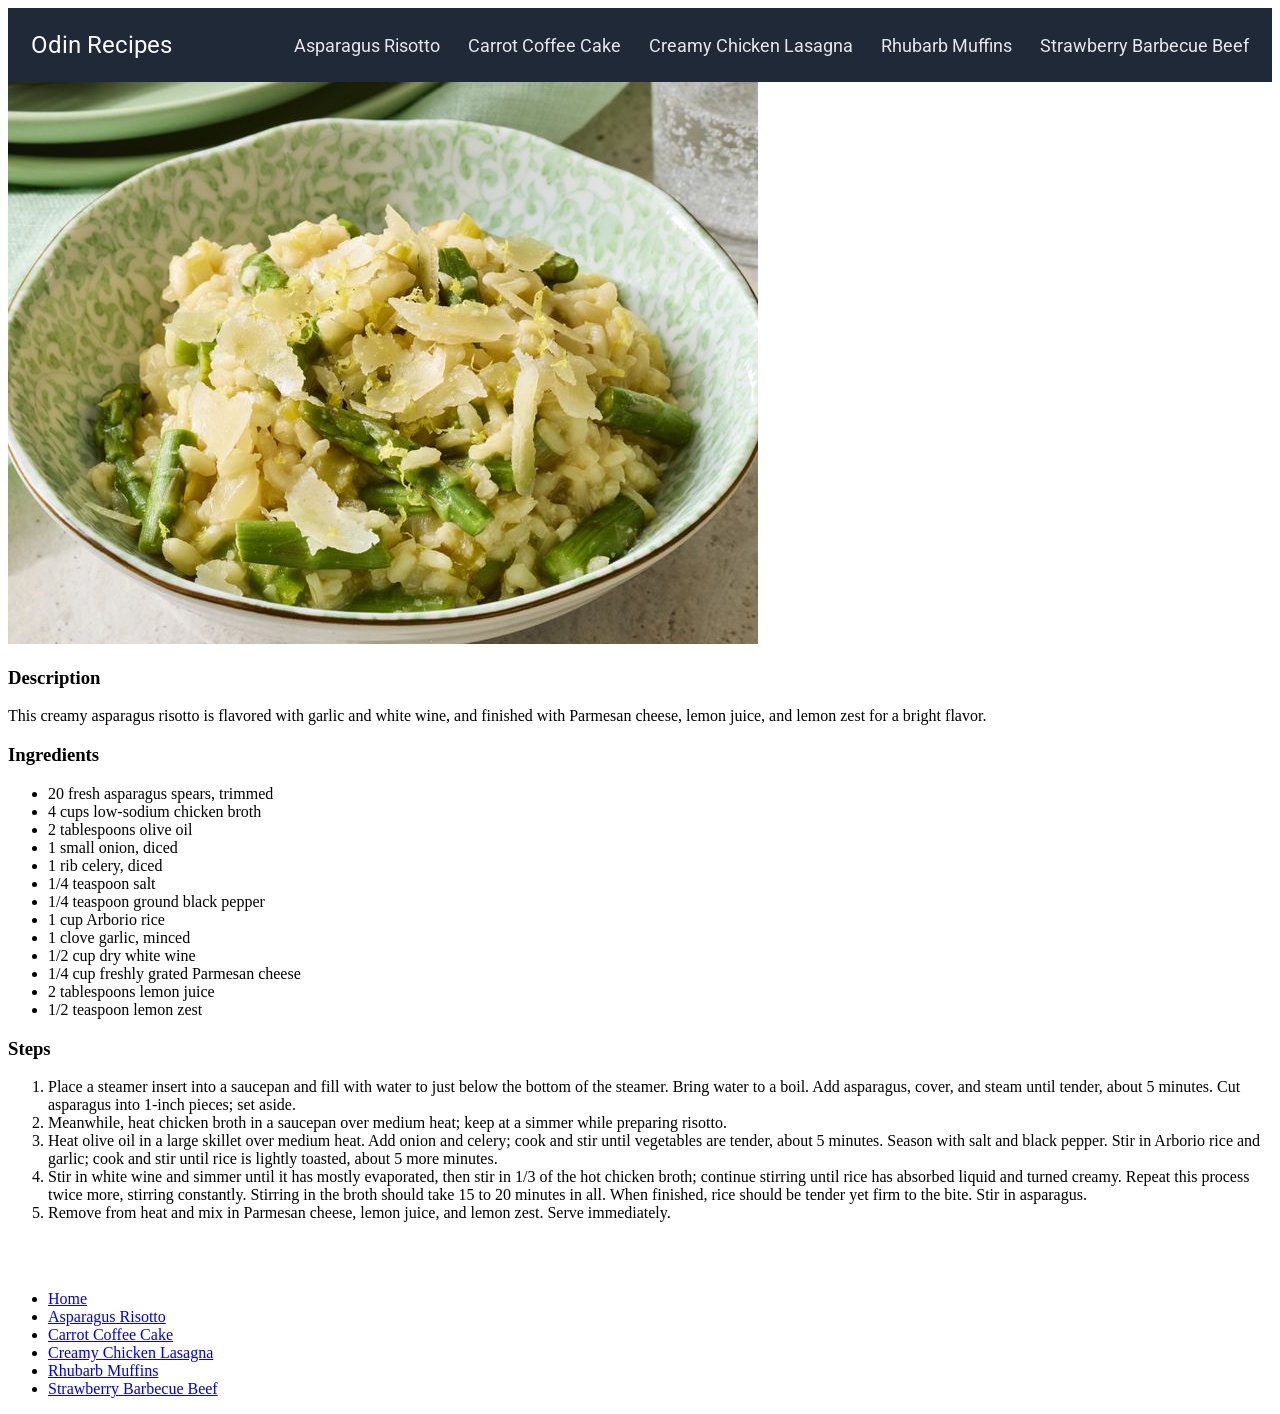
==== recipes/asparagus-risotto.html @ afa6f081 "insert recipe hero template" ====
<!DOCTYPE html>
<html lang="en">

<head>
    <meta charset="UTF-8">
    <meta name="viewport" content="width=device-width, initial-scale=1.0">
    <title>Asparagus Risotto</title>
    <link rel="stylesheet" href="../styles/recipes.css">
</head>

<body>

    <div class="header">
        <div class="header-logo"><a href="../index.html">Odin Recipes</a></div>
        <div class="header-links">
            <div class="header-link"><a href="asparagus-risotto.html">Asparagus Risotto</a></div>
            <div class="header-link"><a href="carrot-coffee-cake.html">Carrot Coffee Cake</a></div>
            <div class="header-link"><a href="creamy-chicken-lasagna.html">Creamy Chicken Lasagna</a></div>
            <div class="header-link"><a href="rhubarb-muffins.html">Rhubarb Muffins</a></div>
            <div class="header-link"><a href="strawberry-barbecue-beef.html">Strawberry Barbecue Beef</a></div>
        </div>
    </div>

    <div class="recipe-hero">
        <div class="recipe-title"></div>
        <div class="recipe-hero">
            <div class="recipe-img"></div>
            <div class="recipe-desc"></div>
        </div>
    </div>

    

    <img src="../images/asparagus-risotto.jpg" alt="Asparagus Risotto">

    <h3>Description</h3>
    <p>This creamy asparagus risotto is flavored with garlic and white wine, and finished with Parmesan cheese, lemon
        juice, and lemon zest for a bright flavor. </p>

    <h3>Ingredients</h3>
    <ul>
        <li>20 fresh asparagus spears, trimmed </li>
        <li>4 cups low-sodium chicken broth</li>
        <li>2 tablespoons olive oil </li>
        <li>1 small onion, diced</li>
        <li>1 rib celery, diced</li>
        <li>1/4 teaspoon salt</li>
        <li>1/4 teaspoon ground black pepper</li>
        <li>1 cup Arborio rice</li>
        <li>1 clove garlic, minced</li>
        <li>1/2 cup dry white wine</li>
        <li>1/4 cup freshly grated Parmesan cheese</li>
        <li>2 tablespoons lemon juice</li>
        <li>1/2 teaspoon lemon zest</li>
    </ul>

    <h3>Steps</h3>
    <ol>
        <li>Place a steamer insert into a saucepan and fill with water to just below the bottom of the steamer.
            Bring water to a boil. Add asparagus, cover, and steam until tender, about 5 minutes. Cut asparagus into
            1-inch pieces; set aside.</li>
        <li>Meanwhile, heat chicken broth in a saucepan over medium heat; keep at a simmer while preparing risotto.
        </li>
        <li>Heat olive oil in a large skillet over medium heat. Add onion and celery; cook and stir until vegetables are
            tender, about 5 minutes. Season with salt and black pepper. Stir in Arborio rice and garlic; cook and stir
            until rice is lightly toasted, about 5 more minutes. </li>
        <li>Stir in white wine and simmer until it has mostly evaporated, then stir in 1/3 of the hot chicken broth;
            continue stirring until rice has absorbed liquid and turned creamy. Repeat this process twice more, stirring
            constantly. Stirring in the broth should take 15 to 20 minutes in all. When finished, rice should be tender
            yet firm to the bite. Stir in asparagus. </li>
        <li>Remove from heat and mix in Parmesan cheese, lemon juice, and lemon zest. Serve immediately. </li>
    </ol>

    <br><br>
    <ul>
        <li><a href="../index.html">Home</a></li>
        <li><a href="asparagus-risotto.html">Asparagus Risotto</a></li>
        <li><a href="carrot-coffee-cake.html">Carrot Coffee Cake</a></li>
        <li><a href="creamy-chicken-lasagna.html">Creamy Chicken Lasagna</a></li>
        <li><a href="rhubarb-muffins.html">Rhubarb Muffins</a></li>
        <li><a href="strawberry-barbecue-beef.html">Strawberry Barbecue Beef</a></li>
    </ul>
</body>

</html>
---- styles/recipes.css ----
@font-face {
    font-family: "Roboto";
    src: url("../fonts/Roboto-Regular.ttf") format("truetype");
    font-weight: 400;
    font-style: normal;
    font-display: swap;
}

/* Header Area */
.header {
    background-color: #1f2937;
    font-family: "Roboto";
    padding: 13px;
    gap: 10px;
    display: flex;
    align-items: center;
    gap: 12px;
}

.header-logo {
    justify-content: left;
    flex: 1;
    padding: 10px;
}

.header-logo a {
    font-size: 24px;
    color: #f9faf8;
    text-decoration: none;
}

.header-links {
    margin-left: auto;
    display: flex;
    gap: 8px;
}

.header-links .header-link {
    padding: 10px;
}

.header-links .header-link a {
    font-size: 18px;
    color: #e5e7eb;
    text-decoration: none;
}

.header-links .header-link:hover {
    background-color: rgb(47, 161, 243);
    border-radius: 5px;
}

.header-links .header-link a:hover {
    color: #e5e7eb;
}
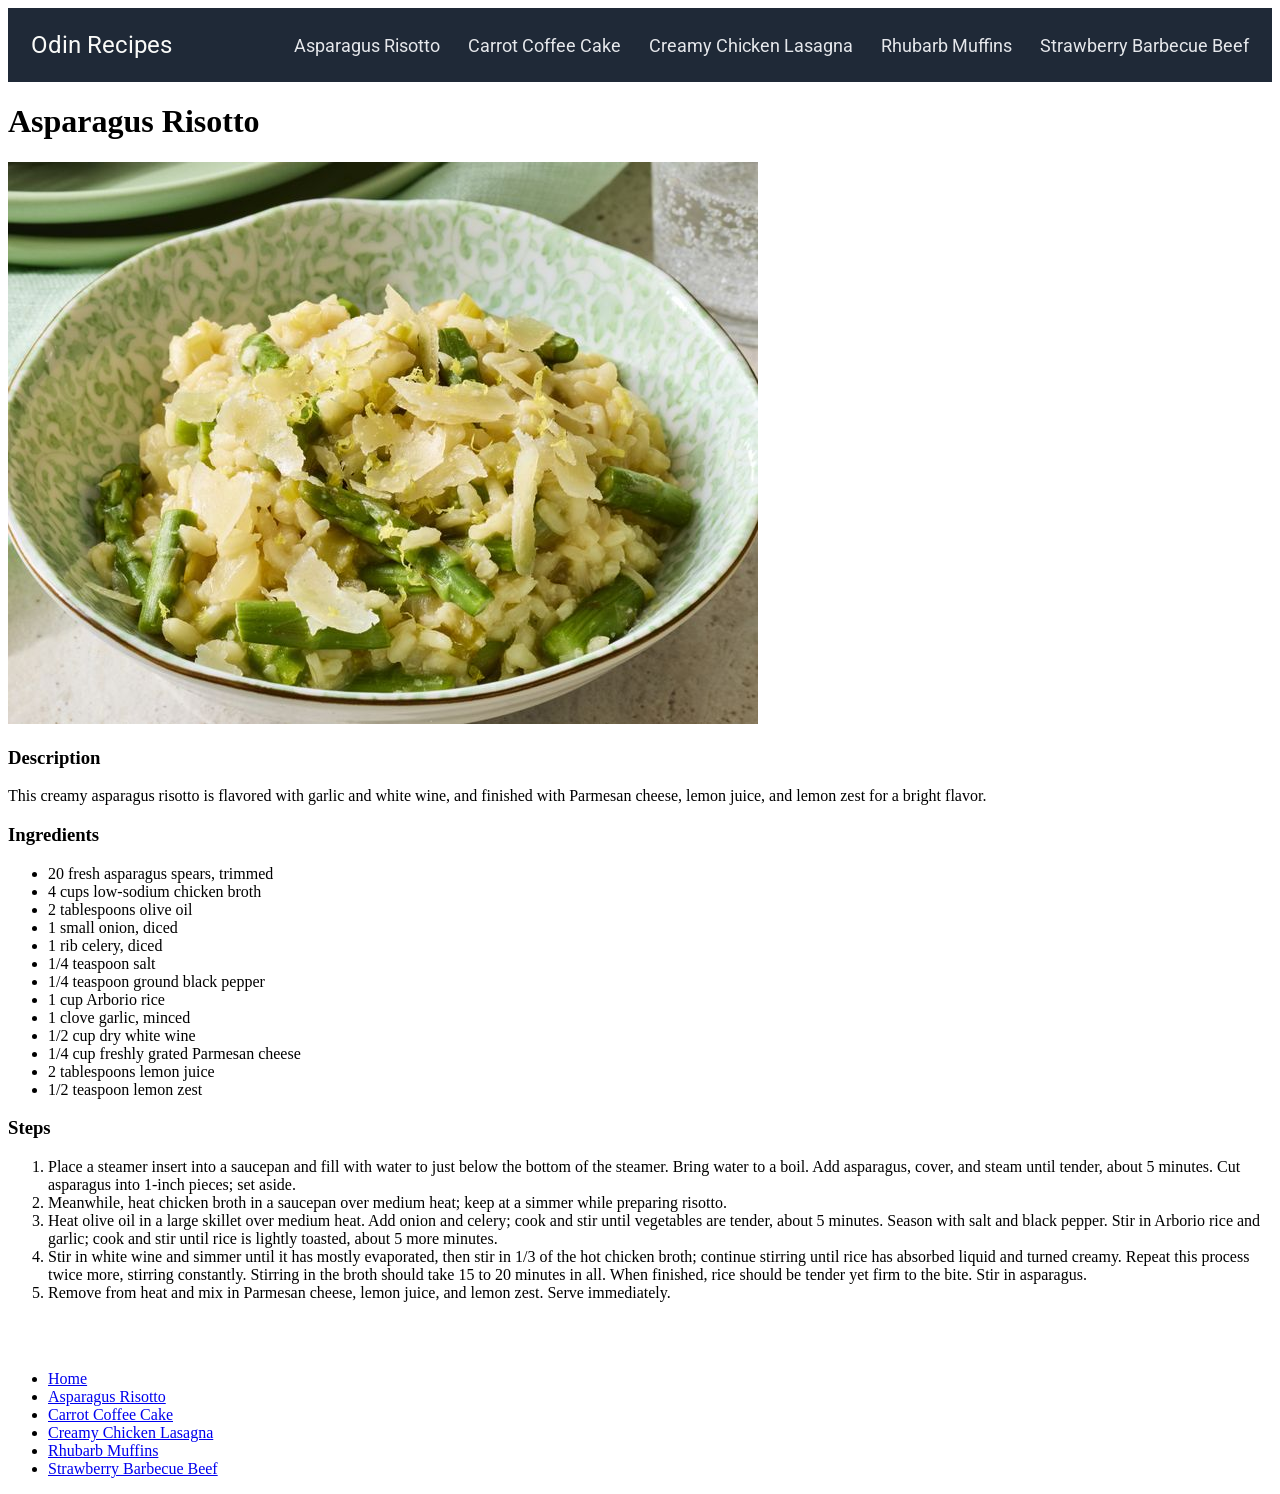
==== commit 15569c55: "transfer contents to the recipe hero template" ====
--- a/recipes/asparagus-risotto.html
+++ b/recipes/asparagus-risotto.html
@@ -22,20 +22,20 @@
     </div>
 
     <div class="recipe-hero">
-        <div class="recipe-title"></div>
+        <div class="recipe-title">
+            <h1>Asparagus Risotto</h1>
+        </div>
         <div class="recipe-hero">
-            <div class="recipe-img"></div>
-            <div class="recipe-desc"></div>
+            <div class="recipe-img"><img src="../images/asparagus-risotto.jpg" alt="Asparagus Risotto"></div>
+            <div class="recipe-desc">
+                <h3>Description</h3>
+                <p>This creamy asparagus risotto is flavored with garlic and white wine, and finished with Parmesan
+                    cheese, lemon
+                    juice, and lemon zest for a bright flavor. </p>
+            </div>
         </div>
     </div>
 
-    
-
-    <img src="../images/asparagus-risotto.jpg" alt="Asparagus Risotto">
-
-    <h3>Description</h3>
-    <p>This creamy asparagus risotto is flavored with garlic and white wine, and finished with Parmesan cheese, lemon
-        juice, and lemon zest for a bright flavor. </p>
 
     <h3>Ingredients</h3>
     <ul>
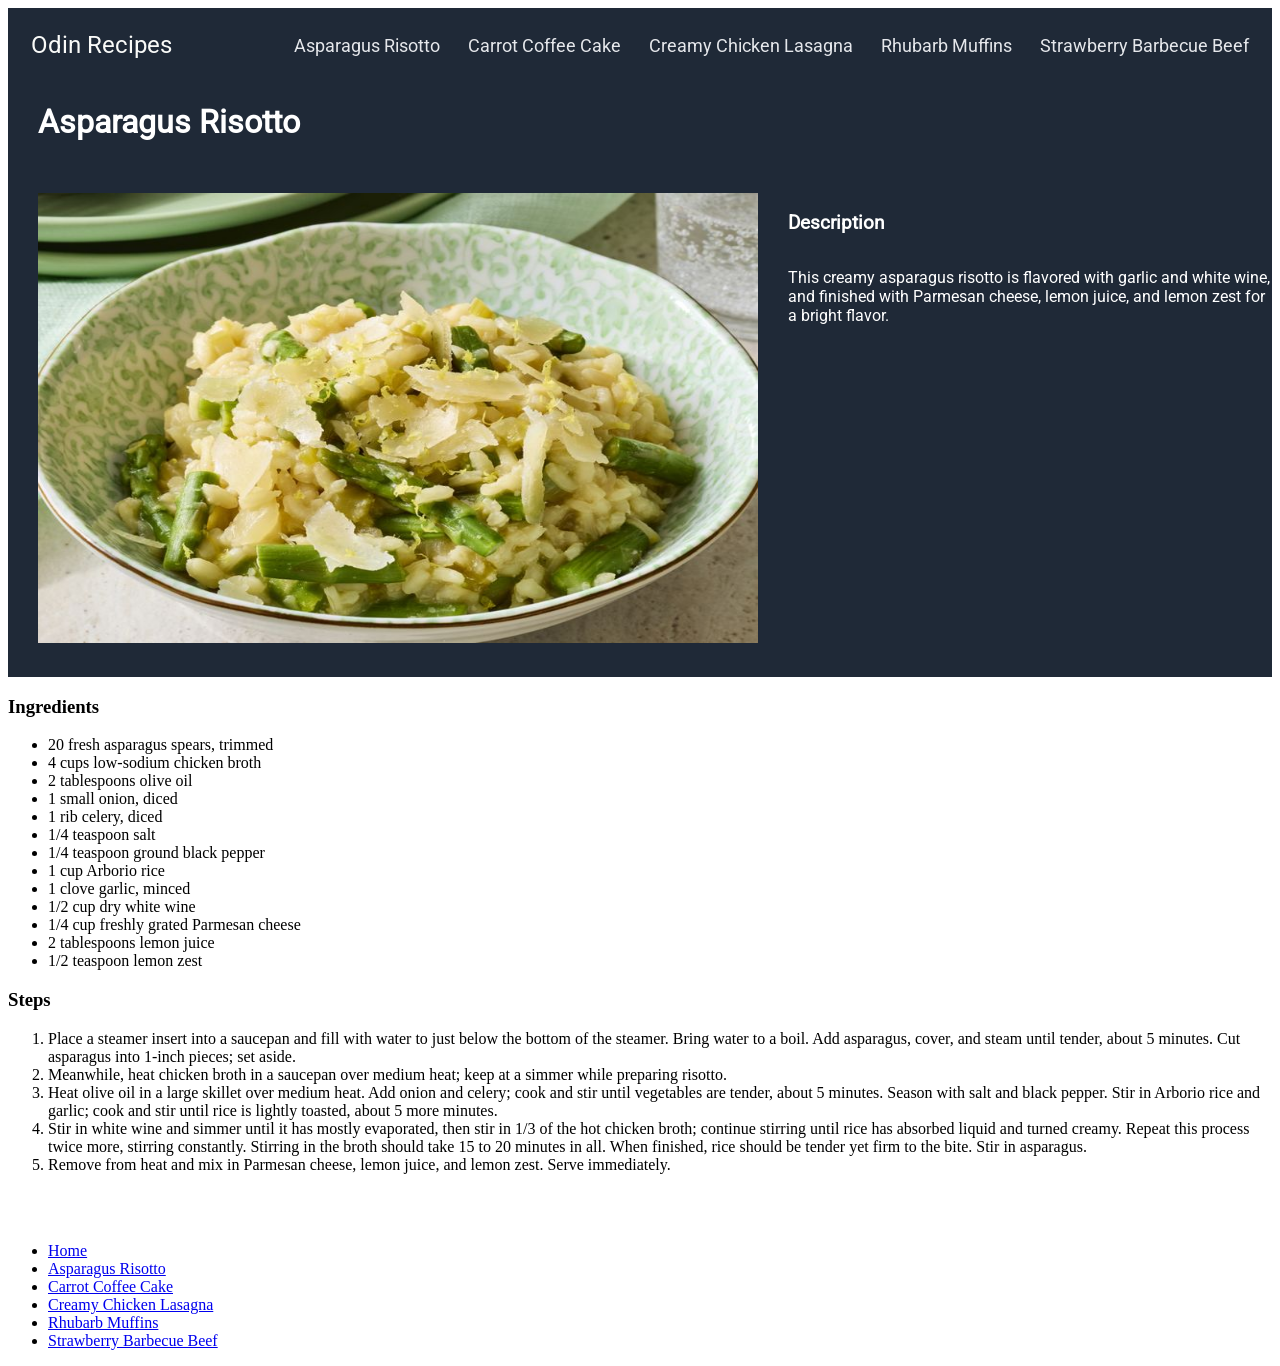
==== commit efe28110: "added templates for recipe texts" ====
--- a/recipes/asparagus-risotto.html
+++ b/recipes/asparagus-risotto.html
@@ -25,8 +25,10 @@
         <div class="recipe-title">
             <h1>Asparagus Risotto</h1>
         </div>
-        <div class="recipe-hero">
-            <div class="recipe-img"><img src="../images/asparagus-risotto.jpg" alt="Asparagus Risotto"></div>
+        <div class="recipe-face">
+            <div class="recipe-img">
+                <img src="../images/asparagus-risotto.jpg" alt="Asparagus Risotto">
+            </div>
             <div class="recipe-desc">
                 <h3>Description</h3>
                 <p>This creamy asparagus risotto is flavored with garlic and white wine, and finished with Parmesan
@@ -34,6 +36,11 @@
                     juice, and lemon zest for a bright flavor. </p>
             </div>
         </div>
+    </div>
+
+    <div class="recipe-texts">
+        <div class="ingredients"></div>
+        <div class="steps"></div>
     </div>
 
 
--- a/styles/recipes.css
+++ b/styles/recipes.css
@@ -52,4 +52,36 @@
 
 .header-links .header-link a:hover {
     color: #e5e7eb;
+}
+
+/* Recipe Hero Area */
+.recipe-hero {
+    font-family: "Roboto";
+    background-color: #1f2937;
+    color: white;
+    display: flex;
+    flex-direction: column;
+}
+
+.recipe-hero .recipe-title {
+    padding-inline: 30px;
+}
+
+.recipe-hero .recipe-face {
+    display: flex;
+}
+
+.recipe-hero .recipe-face .recipe-img {
+    padding: 30px;
+}
+
+.recipe-hero .recipe-face .recipe-img img {
+    width: 720px;
+    height: 450px;
+}
+
+.recipe-hero .recipe-face .recipe-desc {
+    display: flex;
+    flex-direction: column;
+    padding-top: 30px;
 }
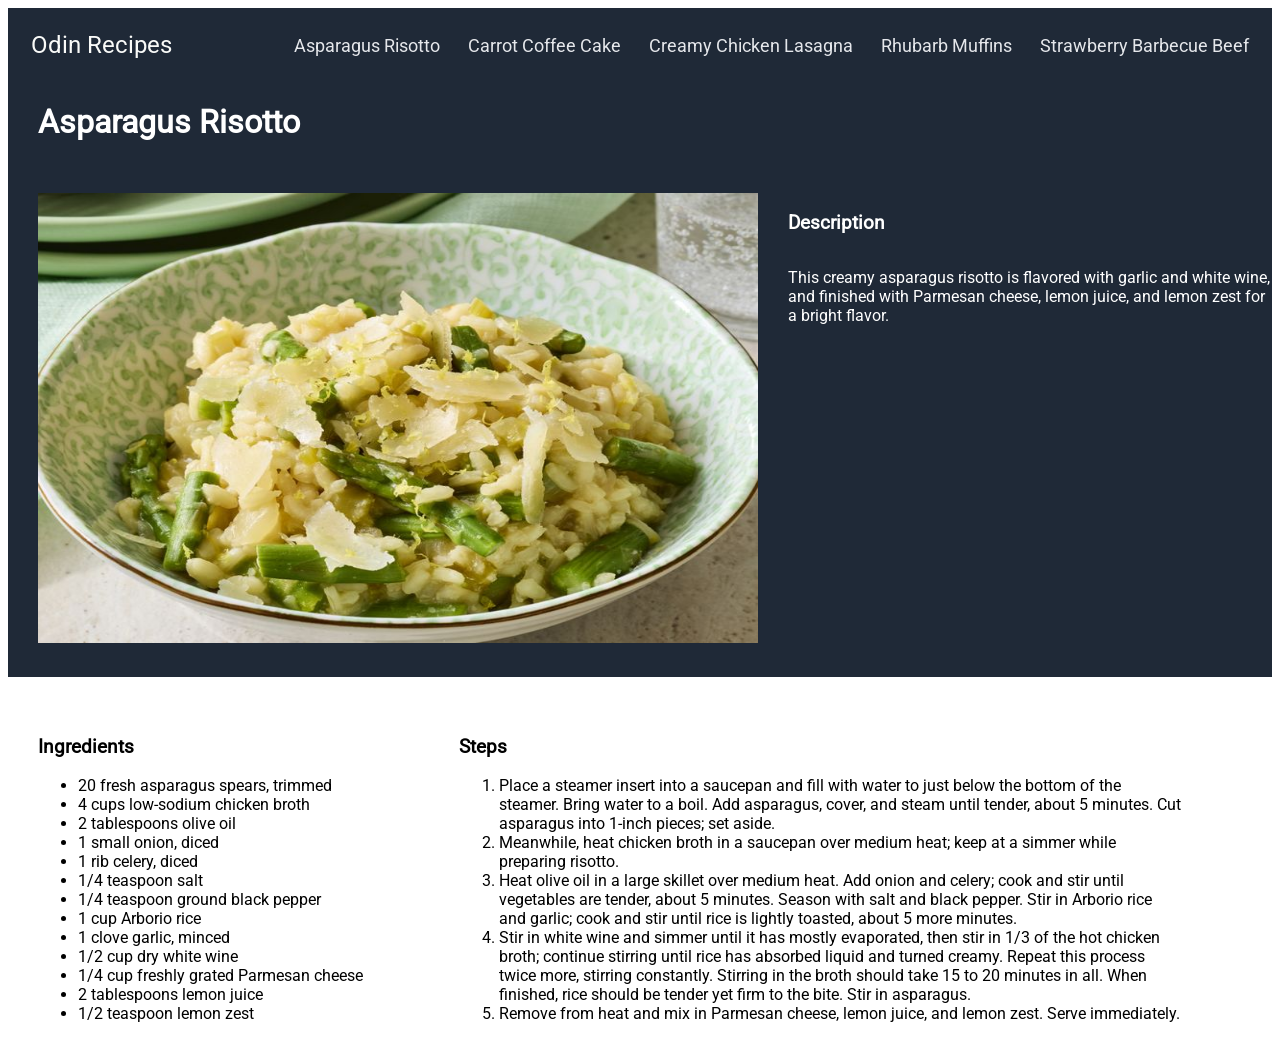
==== commit 20fd3ca9: "delete links at the bottom of the recipe page" ====
--- a/recipes/asparagus-risotto.html
+++ b/recipes/asparagus-risotto.html
@@ -39,54 +39,51 @@
     </div>
 
     <div class="recipe-texts">
-        <div class="ingredients"></div>
-        <div class="steps"></div>
+        <div class="ingredients">
+            <h3>Ingredients</h3>
+            <ul>
+                <li>20 fresh asparagus spears, trimmed </li>
+                <li>4 cups low-sodium chicken broth</li>
+                <li>2 tablespoons olive oil </li>
+                <li>1 small onion, diced</li>
+                <li>1 rib celery, diced</li>
+                <li>1/4 teaspoon salt</li>
+                <li>1/4 teaspoon ground black pepper</li>
+                <li>1 cup Arborio rice</li>
+                <li>1 clove garlic, minced</li>
+                <li>1/2 cup dry white wine</li>
+                <li>1/4 cup freshly grated Parmesan cheese</li>
+                <li>2 tablespoons lemon juice</li>
+                <li>1/2 teaspoon lemon zest</li>
+            </ul>
+        </div>
+        <div class="steps">
+            <h3>Steps</h3>
+            <ol>
+                <li>Place a steamer insert into a saucepan and fill with water to just below the bottom of the steamer.
+                    Bring water to a boil. Add asparagus, cover, and steam until tender, about 5 minutes. Cut asparagus
+                    into
+                    1-inch pieces; set aside.</li>
+                <li>Meanwhile, heat chicken broth in a saucepan over medium heat; keep at a simmer while preparing
+                    risotto.
+                </li>
+                <li>Heat olive oil in a large skillet over medium heat. Add onion and celery; cook and stir until
+                    vegetables are
+                    tender, about 5 minutes. Season with salt and black pepper. Stir in Arborio rice and garlic; cook
+                    and stir
+                    until rice is lightly toasted, about 5 more minutes. </li>
+                <li>Stir in white wine and simmer until it has mostly evaporated, then stir in 1/3 of the hot chicken
+                    broth;
+                    continue stirring until rice has absorbed liquid and turned creamy. Repeat this process twice more,
+                    stirring
+                    constantly. Stirring in the broth should take 15 to 20 minutes in all. When finished, rice should be
+                    tender
+                    yet firm to the bite. Stir in asparagus. </li>
+                <li>Remove from heat and mix in Parmesan cheese, lemon juice, and lemon zest. Serve immediately. </li>
+            </ol>
+        </div>
     </div>
 
-
-    <h3>Ingredients</h3>
-    <ul>
-        <li>20 fresh asparagus spears, trimmed </li>
-        <li>4 cups low-sodium chicken broth</li>
-        <li>2 tablespoons olive oil </li>
-        <li>1 small onion, diced</li>
-        <li>1 rib celery, diced</li>
-        <li>1/4 teaspoon salt</li>
-        <li>1/4 teaspoon ground black pepper</li>
-        <li>1 cup Arborio rice</li>
-        <li>1 clove garlic, minced</li>
-        <li>1/2 cup dry white wine</li>
-        <li>1/4 cup freshly grated Parmesan cheese</li>
-        <li>2 tablespoons lemon juice</li>
-        <li>1/2 teaspoon lemon zest</li>
-    </ul>
-
-    <h3>Steps</h3>
-    <ol>
-        <li>Place a steamer insert into a saucepan and fill with water to just below the bottom of the steamer.
-            Bring water to a boil. Add asparagus, cover, and steam until tender, about 5 minutes. Cut asparagus into
-            1-inch pieces; set aside.</li>
-        <li>Meanwhile, heat chicken broth in a saucepan over medium heat; keep at a simmer while preparing risotto.
-        </li>
-        <li>Heat olive oil in a large skillet over medium heat. Add onion and celery; cook and stir until vegetables are
-            tender, about 5 minutes. Season with salt and black pepper. Stir in Arborio rice and garlic; cook and stir
-            until rice is lightly toasted, about 5 more minutes. </li>
-        <li>Stir in white wine and simmer until it has mostly evaporated, then stir in 1/3 of the hot chicken broth;
-            continue stirring until rice has absorbed liquid and turned creamy. Repeat this process twice more, stirring
-            constantly. Stirring in the broth should take 15 to 20 minutes in all. When finished, rice should be tender
-            yet firm to the bite. Stir in asparagus. </li>
-        <li>Remove from heat and mix in Parmesan cheese, lemon juice, and lemon zest. Serve immediately. </li>
-    </ol>
-
-    <br><br>
-    <ul>
-        <li><a href="../index.html">Home</a></li>
-        <li><a href="asparagus-risotto.html">Asparagus Risotto</a></li>
-        <li><a href="carrot-coffee-cake.html">Carrot Coffee Cake</a></li>
-        <li><a href="creamy-chicken-lasagna.html">Creamy Chicken Lasagna</a></li>
-        <li><a href="rhubarb-muffins.html">Rhubarb Muffins</a></li>
-        <li><a href="strawberry-barbecue-beef.html">Strawberry Barbecue Beef</a></li>
-    </ul>
 </body>
 
 </html>
--- a/styles/recipes.css
+++ b/styles/recipes.css
@@ -84,4 +84,21 @@
     display: flex;
     flex-direction: column;
     padding-top: 30px;
+}
+
+
+/* Recipe Text Area */
+.recipe-texts {
+    font-family: "Roboto";
+    padding-inline: 30px;
+    display: flex;
+    margin-top: 40px;
+}
+
+.recipe-texts .ingredients {
+    flex: 0 0 35%;
+}
+
+.recipe-texts .steps{
+    flex: 0 0 60%;
 }
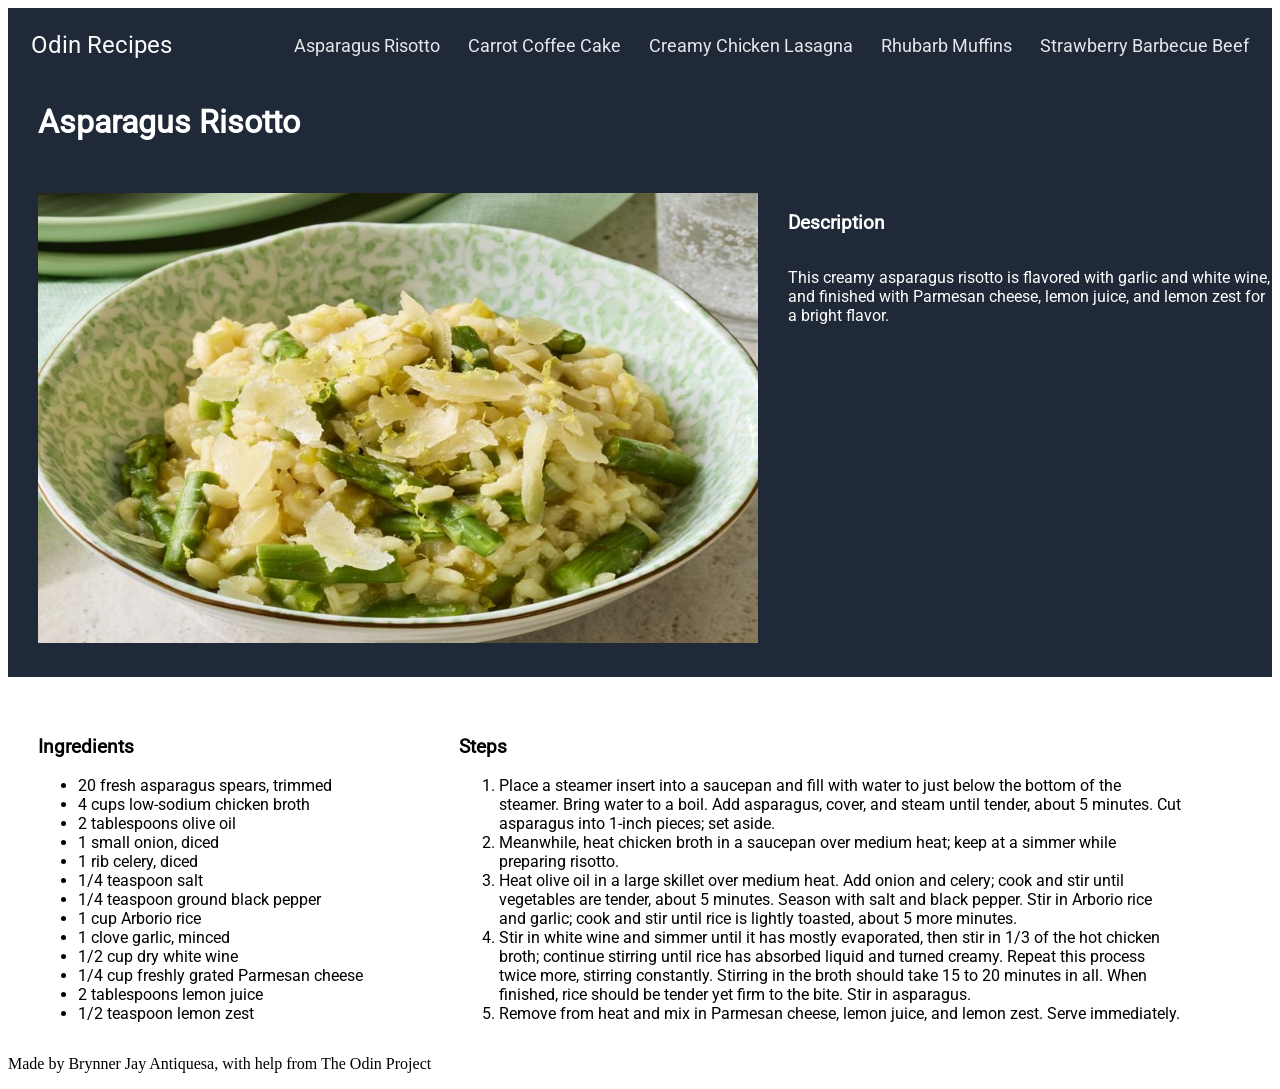
==== commit 00ec097d: "add footer template with credit text" ====
--- a/recipes/asparagus-risotto.html
+++ b/recipes/asparagus-risotto.html
@@ -84,6 +84,9 @@
         </div>
     </div>
 
+    <div class="footer">
+        <p>Made by Brynner Jay Antiquesa, with help from The Odin Project</p>
+    </div>
 </body>
 
 </html>
